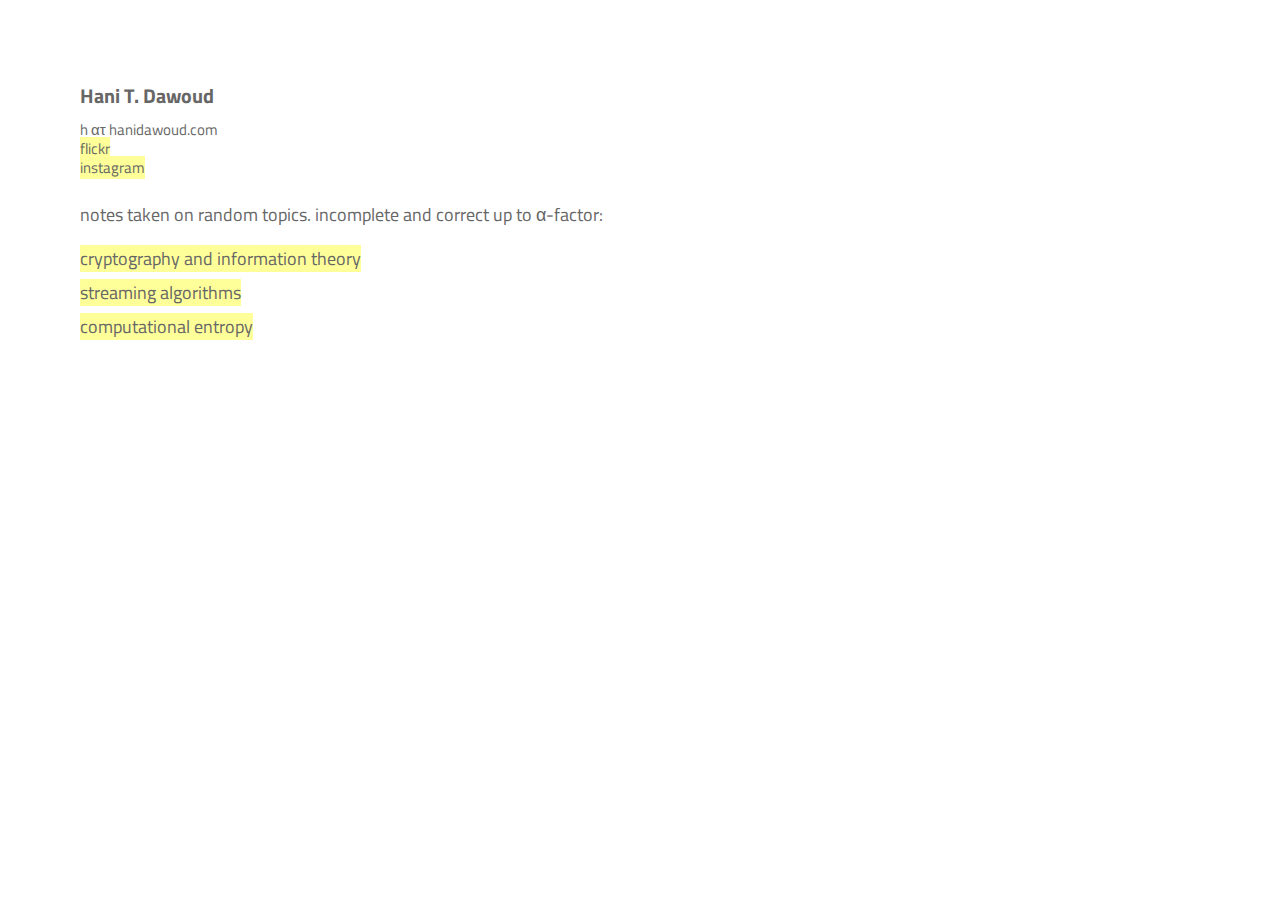
==== index.html @ c93bff6a "minor stuff" ====
<!DOCTYPE html>
<html lang="en">
	<head>
		<title>Hani T. Dawoud</title>
		<meta http-equiv="Content-Type" content="text/html; charset=utf-8" />
		<meta name="keywords" content="Hani Dawoud, Hani T. Dawoud, Hani T Dawoud, Hani, Dawoud, htdawoud, cryptography" />
		<meta name="description" content="Personal web page for Hani T. Dawoud." />
		<link href='https://fonts.googleapis.com/css?family=Titillium+Web' rel='stylesheet' type='text/css' />
		<link rel="stylesheet" href="css/style.css" type="text/css" />
	</head>
	<body>
		<header>
			<h3>Hani T. Dawoud</h3>
			<ul class="info">
				<li>h ατ hanidawoud.com</li>
				<li><a href="http://www.flickr.com/htdawoud">flickr</a></li>
				<li><a href="http://www.instagram.com/htdawoud">instagram</a></li>
			</ul>
		</header>
		<section>
			notes taken on random topics. incomplete and correct up to α-factor:
			<ul class="notes">
				<li><a href="http://www.hanidawoud.com/f/cryptography.pdf">cryptography and information theory</a></li>
				<li><a href="http://www.hanidawoud.com/f/streaming.pdf">streaming algorithms</a></li>
				<li><a href="http://www.hanidawoud.com/f/ce.pdf">computational entropy</a></li>
			</ul>
		</section>
	</body>
</html>
---- css/style.css ----
* {
	border: 0 none;
	margin: 0;
	padding: 0;
}

html {
	color: #666;
	font-family: 'Titillium Web', sans-serif;
	font-size: 17px;
	padding: 80px;
}

h3 {
	margin-bottom: 10px;
}

p {
	line-height: 28px;
	width: 440px;
	text-align: left;
	margin-bottom: 5px;
}

ul {
	display: block;
    list-style-type: none;
    box-sizing: inherent;
    padding: 0;
    margin: 0;
}

ul.info {
	font-size: 15px;
	line-height: 1.25em
}

.notes {
	padding-top: 10px;
}

.notes li {
	margin-top: 7px;
}

li {

}

a {
	background: #ff9 none repeat scroll 0 0;
	color: #666;
	outline: medium none;
	text-decoration: none;
}

section {
	width: 530px;
	margin-top: 24px;
	font-size: 18px;
}
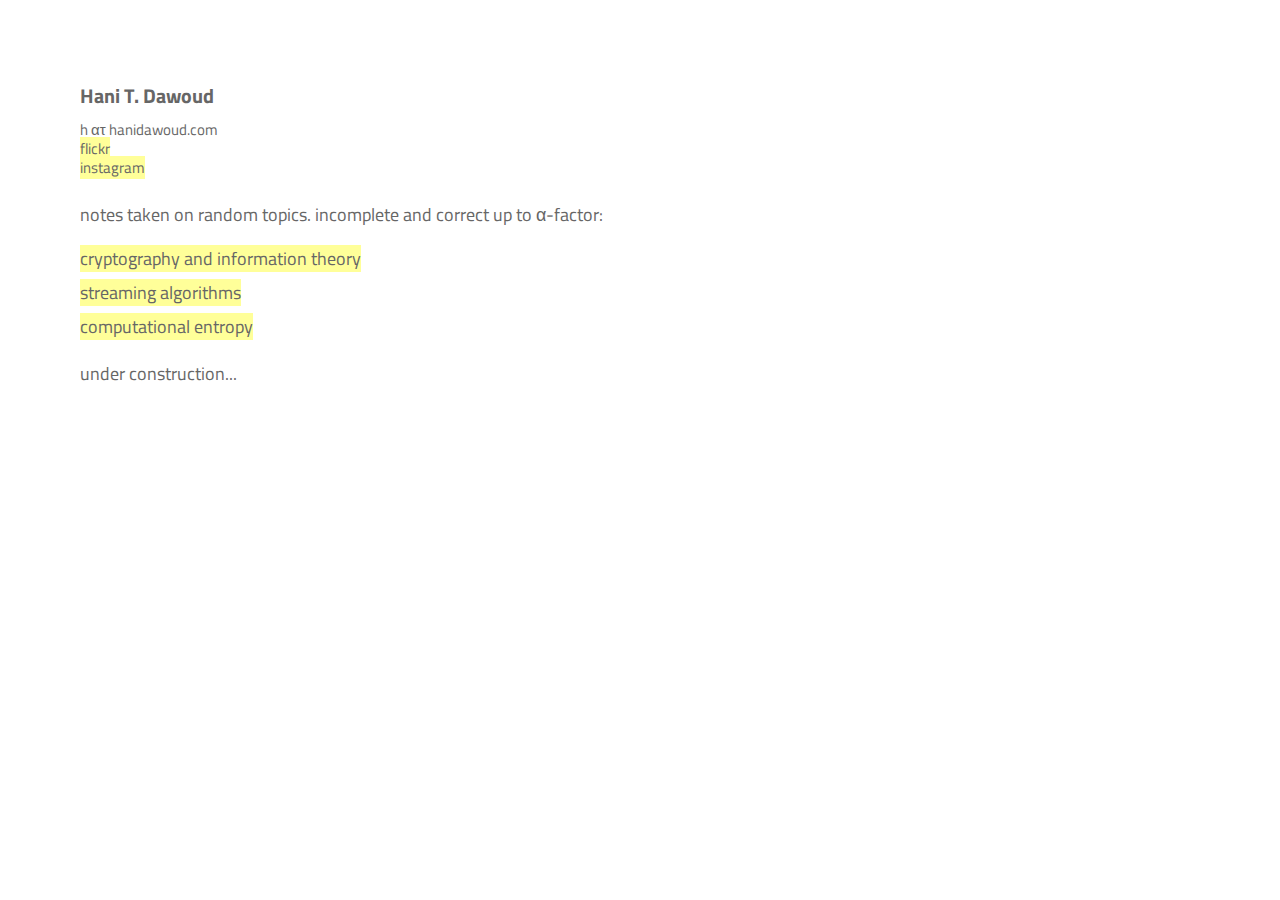
==== commit 290a646e: "minor" ====
--- a/index.html
+++ b/index.html
@@ -24,6 +24,7 @@
 				<li><a href="http://www.hanidawoud.com/f/streaming.pdf">streaming algorithms</a></li>
 				<li><a href="http://www.hanidawoud.com/f/ce.pdf">computational entropy</a></li>
 			</ul>
+			<p>under construction...</p>
 		</section>
 	</body>
 </html>
--- a/css/style.css
+++ b/css/style.css
@@ -37,6 +37,7 @@
 
 .notes {
 	padding-top: 10px;
+	margin-bottom: 20px;
 }
 
 .notes li {
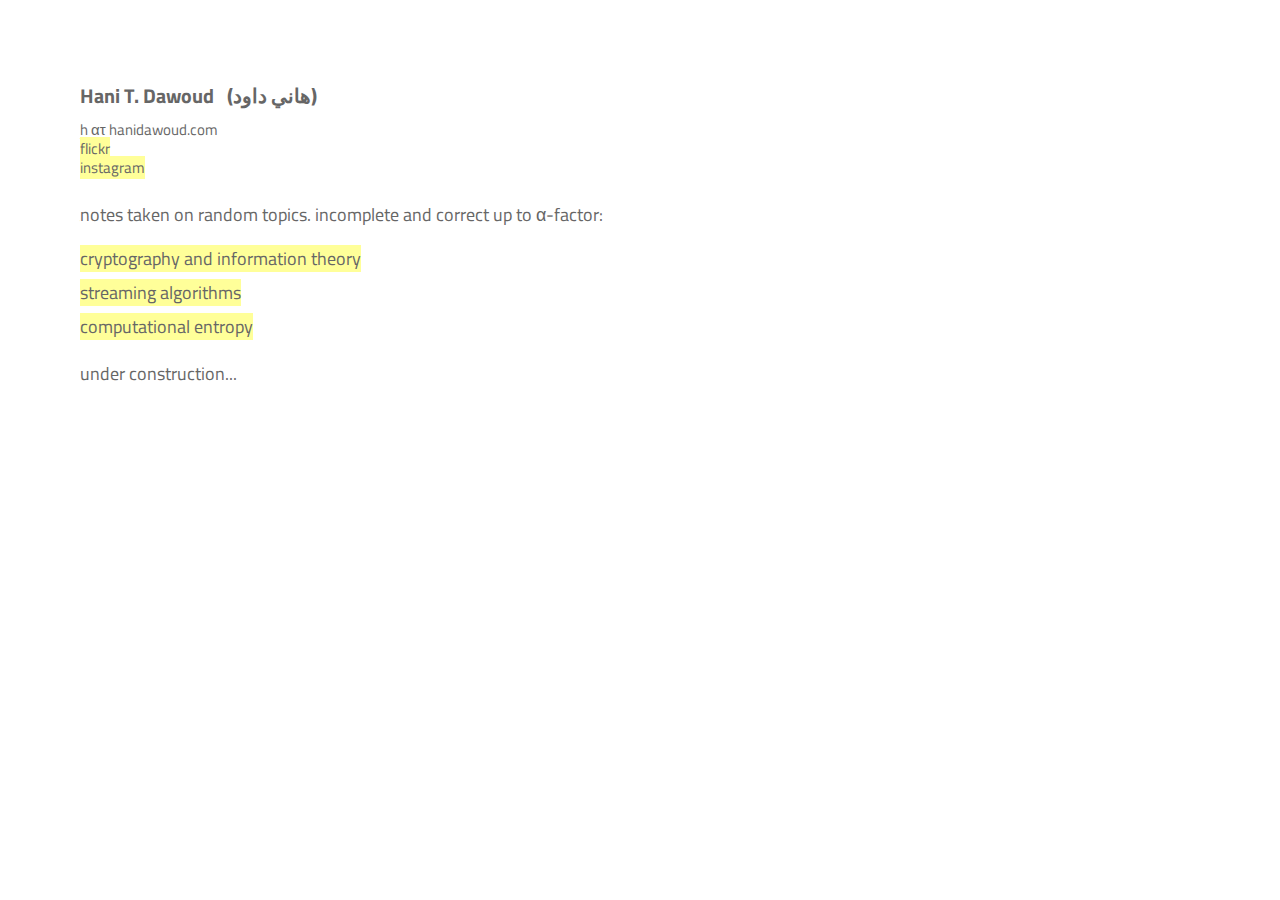
==== commit 29fb19ba: "minor" ====
--- a/index.html
+++ b/index.html
@@ -10,7 +10,7 @@
 	</head>
 	<body>
 		<header>
-			<h3>Hani T. Dawoud</h3>
+			<h3>Hani T. Dawoud<span class="sp"></span>(هاني داود)</h3>
 			<ul class="info">
 				<li>h ατ hanidawoud.com</li>
 				<li><a href="http://www.flickr.com/htdawoud">flickr</a></li>
--- a/css/style.css
+++ b/css/style.css
@@ -59,4 +59,9 @@
 	width: 530px;
 	margin-top: 24px;
 	font-size: 18px;
+}
+
+.sp {
+	width: 13px;
+	display: inline-block;
 }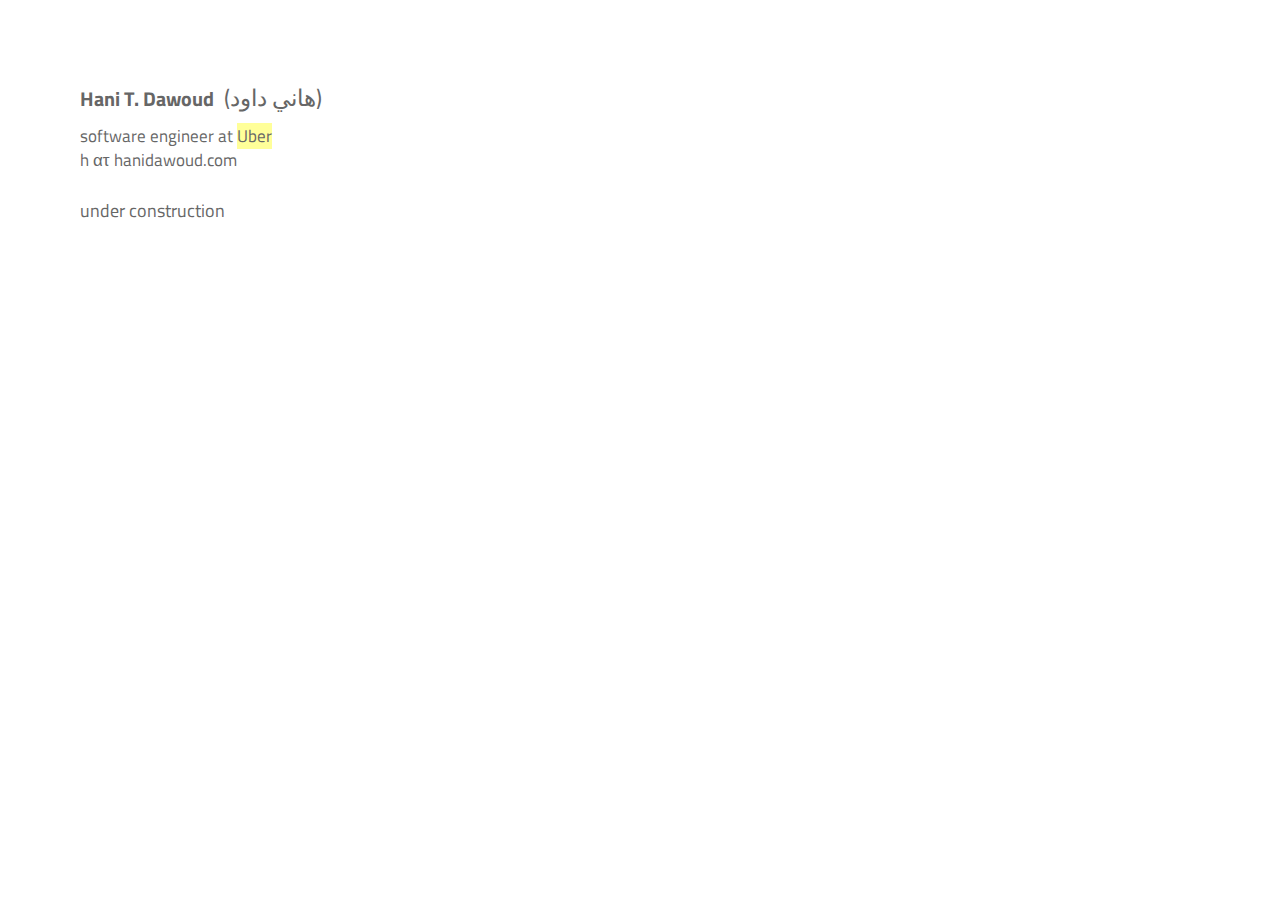
==== commit 63c173de: "minor" ====
--- a/index.html
+++ b/index.html
@@ -10,21 +10,16 @@
 	</head>
 	<body>
 		<header>
-			<h3>Hani T. Dawoud<span class="sp"></span>(هاني داود)</h3>
+			<h3><span>Hani T. Dawoud</span><span id="ar-name">(هاني داود)</span></h3>
 			<ul class="info">
+				<li>software engineer at <a href="http://www.uber.com">Uber</a></li>
 				<li>h ατ hanidawoud.com</li>
-				<li><a href="http://www.flickr.com/htdawoud">flickr</a></li>
-				<li><a href="http://www.instagram.com/htdawoud">instagram</a></li>
+				<!--<li><a href="http://www.flickr.com/htdawoud">flickr</a></li>-->
+				<!--<li><a href="http://www.instagram.com/htdawoud">instagram</a></li>-->
 			</ul>
 		</header>
 		<section>
-			notes taken on random topics. incomplete and correct up to α-factor:
-			<ul class="notes">
-				<li><a href="http://www.hanidawoud.com/f/cryptography.pdf">cryptography and information theory</a></li>
-				<li><a href="http://www.hanidawoud.com/f/streaming.pdf">streaming algorithms</a></li>
-				<li><a href="http://www.hanidawoud.com/f/ce.pdf">computational entropy</a></li>
-			</ul>
-			<p>under construction...</p>
+			under construction
 		</section>
 	</body>
 </html>
--- a/css/style.css
+++ b/css/style.css
@@ -24,28 +24,14 @@
 
 ul {
 	display: block;
-    list-style-type: none;
-    box-sizing: inherent;
-    padding: 0;
-    margin: 0;
+  list-style-type: none;
+  box-sizing: inherent;
+  padding: 0;
+  margin: 0;
 }
 
 ul.info {
-	font-size: 15px;
-	line-height: 1.25em
-}
-
-.notes {
-	padding-top: 10px;
-	margin-bottom: 20px;
-}
-
-.notes li {
-	margin-top: 7px;
-}
-
-li {
-
+	line-height: 1.40em
 }
 
 a {
@@ -61,7 +47,8 @@
 	font-size: 18px;
 }
 
-.sp {
-	width: 13px;
-	display: inline-block;
+#ar-name {
+	margin-left: 10px;
+	font-weight: normal;
+	font-size: 23px;
 }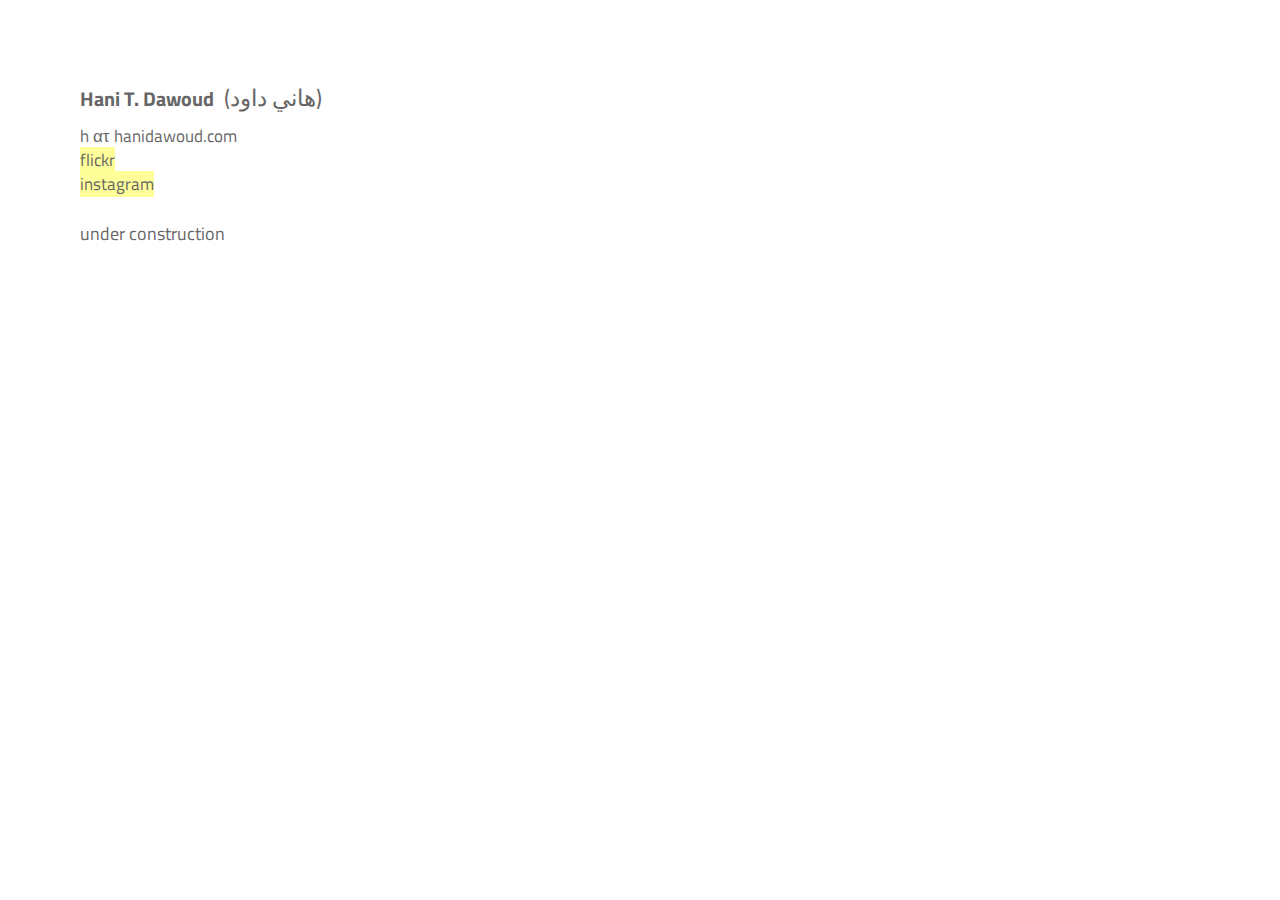
==== commit 9b2e0071: "minor" ====
--- a/index.html
+++ b/index.html
@@ -12,10 +12,10 @@
 		<header>
 			<h3><span>Hani T. Dawoud</span><span id="ar-name">(هاني داود)</span></h3>
 			<ul class="info">
-				<li>software engineer at <a href="http://www.uber.com">Uber</a></li>
+        <!--<li>software engineer at <a target="_blank" href="http://www.uber.com">Uber</a></li>-->
 				<li>h ατ hanidawoud.com</li>
-				<!--<li><a href="http://www.flickr.com/htdawoud">flickr</a></li>-->
-				<!--<li><a href="http://www.instagram.com/htdawoud">instagram</a></li>-->
+				<li><a href="http://www.flickr.com/htdawoud">flickr</a></li>
+				<li><a href="http://www.instagram.com/htdawoud">instagram</a></li>
 			</ul>
 		</header>
 		<section>
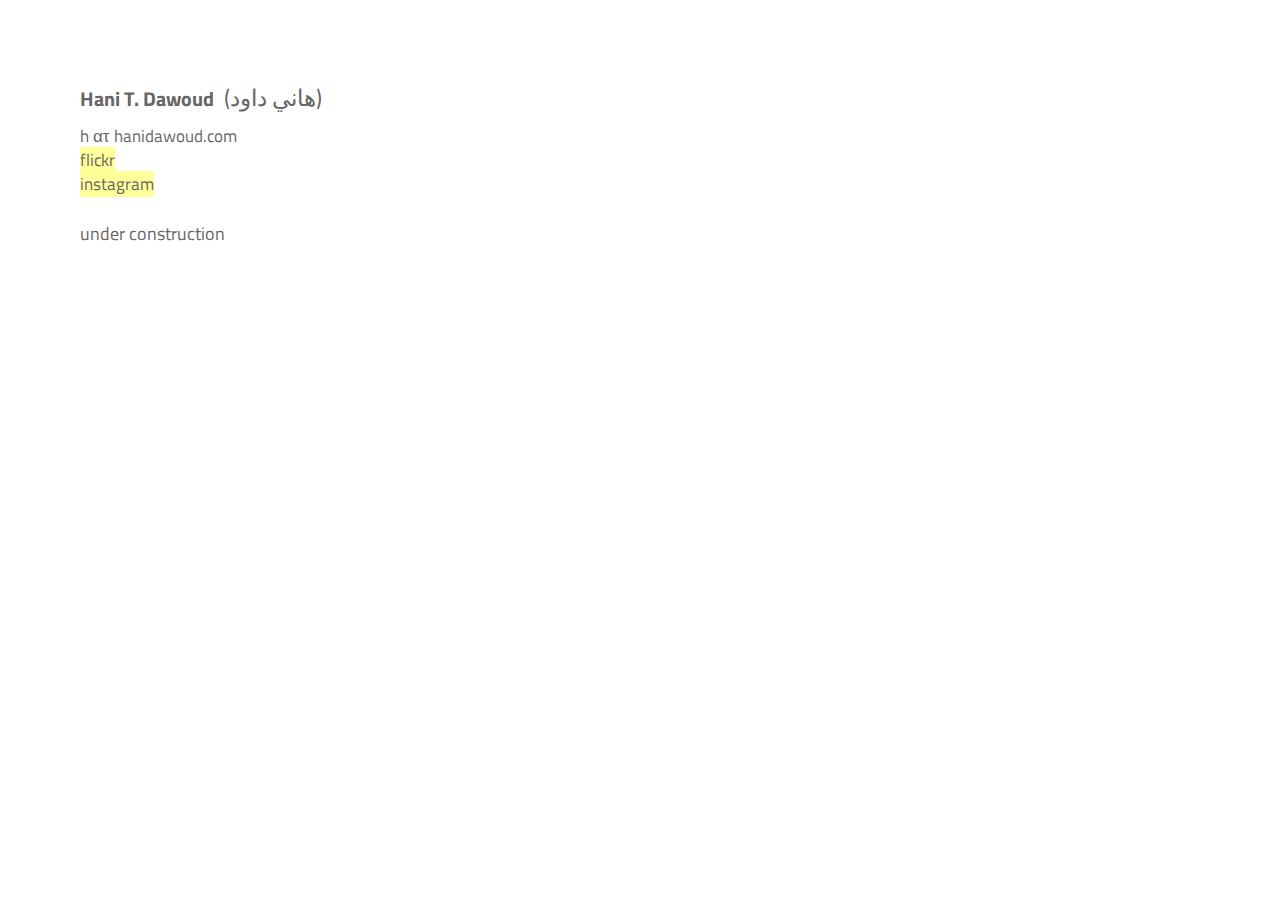
==== commit db44b101: "fixed link" ====
--- a/index.html
+++ b/index.html
@@ -12,7 +12,7 @@
 		<header>
 			<h3><span>Hani T. Dawoud</span><span id="ar-name">(هاني داود)</span></h3>
 			<ul class="info">
-        <!--<li>software engineer at <a target="_blank" href="http://www.uber.com">Uber</a></li>-->
+        <!--<li>software engineer at <a target="_blank" href="https://eng.uber.com/">Uber</a></li>-->
 				<li>h ατ hanidawoud.com</li>
 				<li><a href="http://www.flickr.com/htdawoud">flickr</a></li>
 				<li><a href="http://www.instagram.com/htdawoud">instagram</a></li>
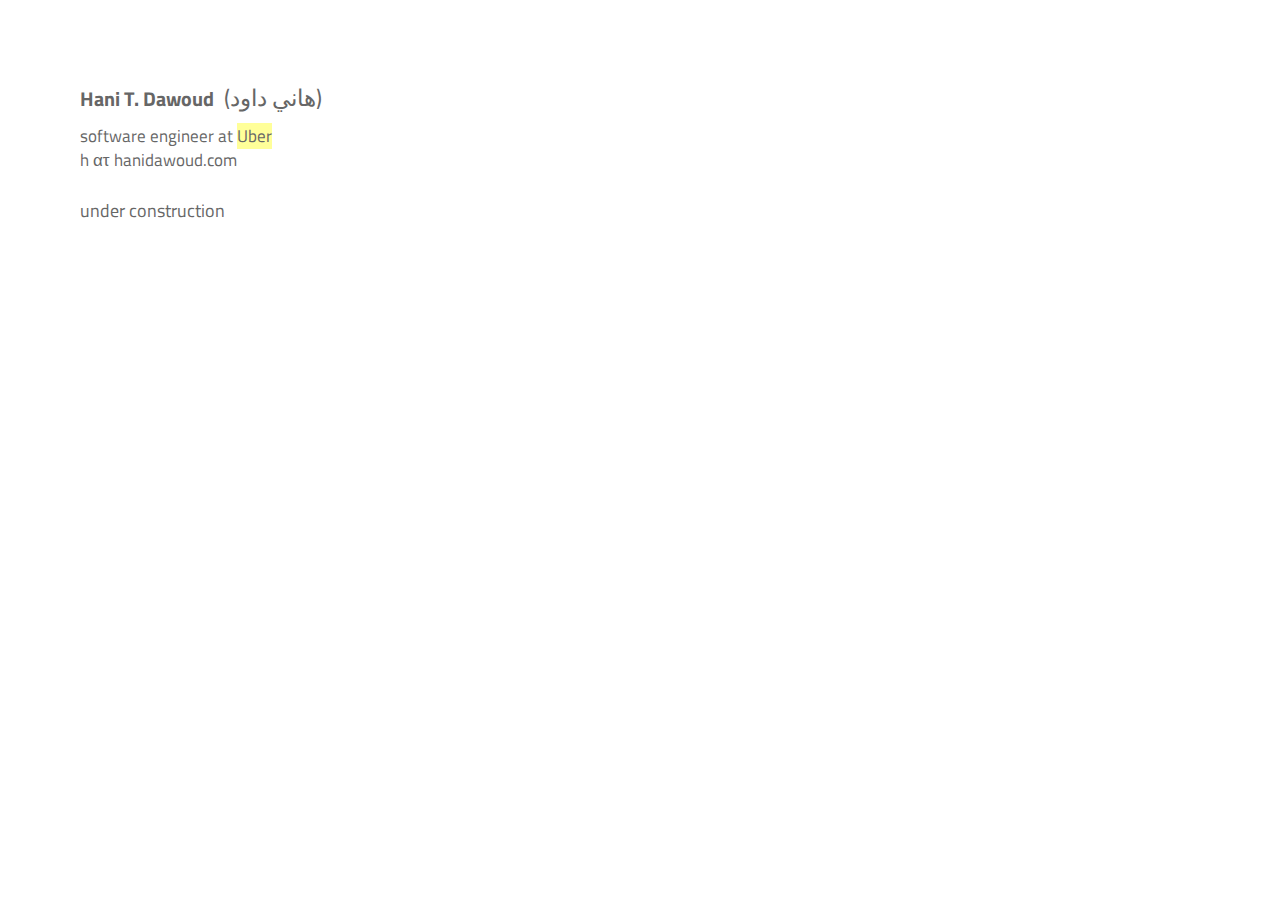
==== commit 87fa6e2f: "misc" ====
--- a/index.html
+++ b/index.html
@@ -12,10 +12,8 @@
 		<header>
 			<h3><span>Hani T. Dawoud</span><span id="ar-name">(هاني داود)</span></h3>
 			<ul class="info">
-        <!--<li>software engineer at <a target="_blank" href="https://eng.uber.com/">Uber</a></li>-->
+        <li>software engineer at <a target="_blank" href="https://eng.uber.com/">Uber</a></li>
 				<li>h ατ hanidawoud.com</li>
-				<li><a href="http://www.flickr.com/htdawoud">flickr</a></li>
-				<li><a href="http://www.instagram.com/htdawoud">instagram</a></li>
 			</ul>
 		</header>
 		<section>
